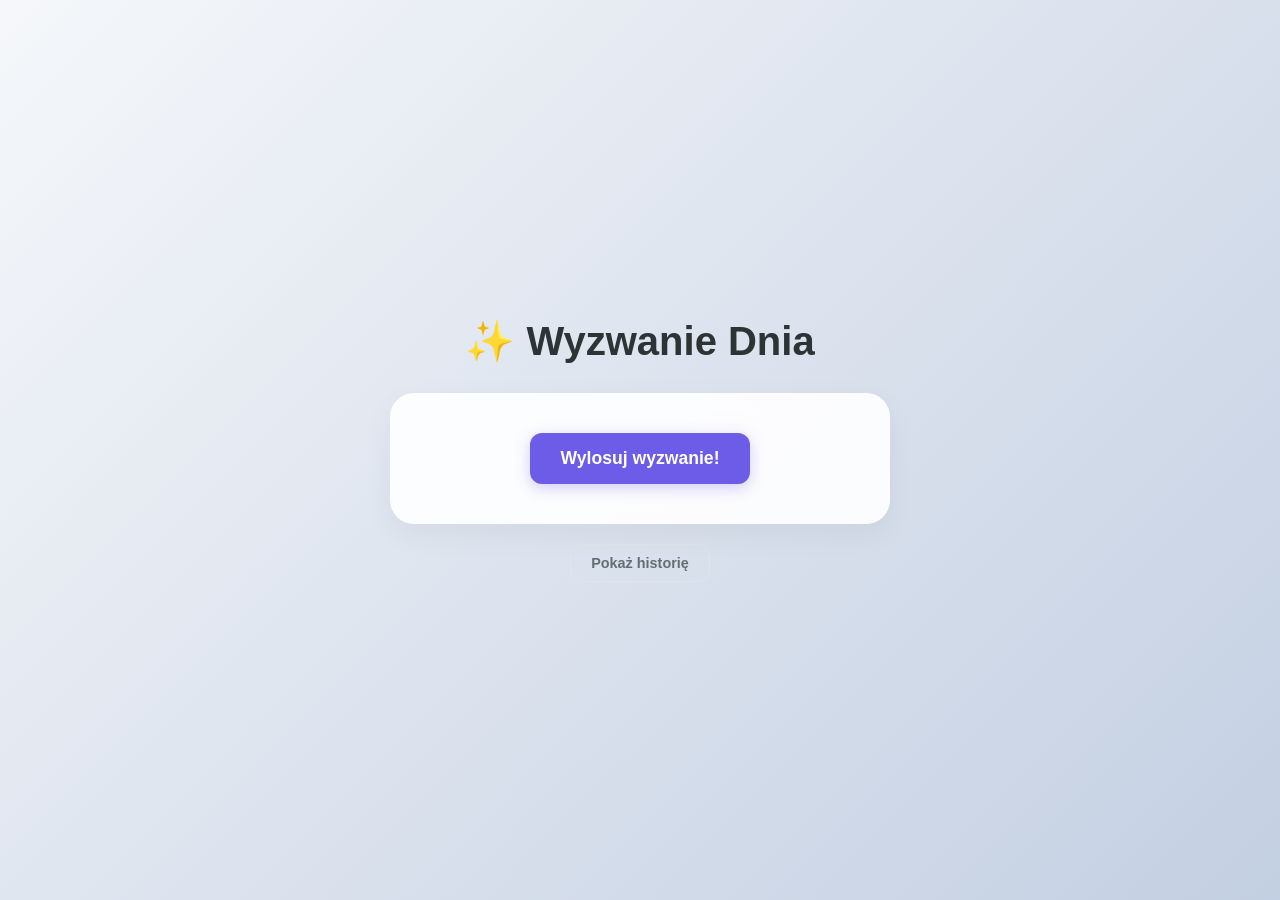
==== index.html @ ec8c8484 "Skonczona praca" ====
<!DOCTYPE html>
<html lang="pl">
<head>
    <meta charset="UTF-8">
    <meta name="viewport" content="width=device-width, initial-scale=1.0">
    <title>Wyzwanie Dnia | Daily Challenge</title>
    <link rel="stylesheet" href="style.css">
</head>
<body>

    <div class="container">
        <header>
            <h1>✨ Wyzwanie Dnia</h1>
            <p id="timer"></p>
            <br>
        </header>

        <main>
            
            <div id="draw-section">
                <button id="draw-btn" class="btn-primary">Wylosuj wyzwanie!</button>
            </div>

            <div id="challenge-display" class="hidden">
                <div class="challenge-box">
                    <p id="challenge-text">Twoje wyzwanie pojawi się tutaj...</p>
                </div>
                
                <div class="action-buttons">
                    <button id="complete-btn" class="btn-success">Ukończone! ✅</button>
                </div>
                <p id="congrats-msg" class="hidden">Gratulacje! Wyzwanie wykonane 🎉</p>
            </div>
        </main>

        <section class="history-section">
            <button id="toggle-history" class="btn-secondary">Pokaż historię</button>
            <div id="history-list-container" class="hidden">
                <h3>Ukończone wyzwania:</h3>
                <ul id="history-list">
                </ul>
            </div>
        </section>
    </div>

    <script src="script.js"></script>
</body>
</html>
---- style.css ----
* {
    margin: 0;
    padding: 0;
    box-sizing: border-box;
}

body {
    font-family: 'Inter', sans-serif;
    background: linear-gradient(135deg, #f5f7fa 0%, #c3cfe2 100%);
    min-height: 100vh;
    display: flex;
    justify-content: center;
    align-items: center;
    color: #2d3436;
    padding: 20px;
}

.container {
    width: 100%;
    max-width: 500px;
    text-align: center;
    animation: fadeIn 0.8s ease-out;
}

h1 {
    font-weight: 800;
    font-size: 2.5rem;
    margin-bottom: 10px;
    color: #2d3436;
}

main {
    background: rgba(255, 255, 255, 0.9);
    padding: 40px;
    border-radius: 24px;
    box-shadow: 0 10px 30px rgba(0, 0, 0, 0.05);
    backdrop-filter: blur(10px);
    margin-bottom: 20px;
    transition: transform 0.3s ease;
}

.challenge-box {
    margin: 20px 0;
    padding: 20px;
    border-radius: 15px;
    background: #f9f9f9;
    min-height: 80px;
    display: flex;
    justify-content: center;
    align-items: center;
}

#challenge-text {
    font-size: 1.2rem;
    font-weight: 600;
    line-height: 1.4;
}

.completed-text {
    text-decoration: underline #00b894;
    color: #00b894;
    transition: all 0.5s ease;
}

button {
    cursor: pointer;
    border: none;
    border-radius: 12px;
    font-weight: 600;
    font-family: inherit;
    transition: all 0.3s ease;
    outline: none;
}

.btn-primary {
    background: #6c5ce7;
    color: white;
    padding: 15px 30px;
    font-size: 1.1rem;
    box-shadow: 0 4px 15px rgba(108, 92, 231, 0.3);
}

.btn-primary:hover {
    background: #a29bfe;
    transform: translateY(-2px);
}

.btn-success {
    background: #00b894;
    color: white;
    padding: 12px 25px;
}

.btn-success:hover {
    background: #55efc4;
}

.btn-secondary {
    background: transparent;
    color: #636e72;
    padding: 10px 20px;
    border: 1px solid #dfe6e9;
    font-size: 0.9rem;
}

.btn-secondary:hover {
    background: #dfe6e9;
}

.history-section {
    margin-top: 20px;
}

#history-list {
    list-style: none;
    margin-top: 15px;
    text-align: left;
    padding: 10px;
}

#history-list li {
    background: white;
    margin-bottom: 8px;
    padding: 10px 15px;
    border-radius: 8px;
    font-size: 0.9rem;
    border-left: 4px solid #00b894;
    animation: slideIn 0.3s ease-out;
}

#congrats-msg {
    color: #00b894;
    font-weight: bold;
    margin-top: 15px;
}
.hidden {
    display: none;
}   

@media (max-width: 480px) {
    h1 { font-size: 1.8rem; }
    .card { padding: 25px; }
    .btn-primary { width: 100%; }
}
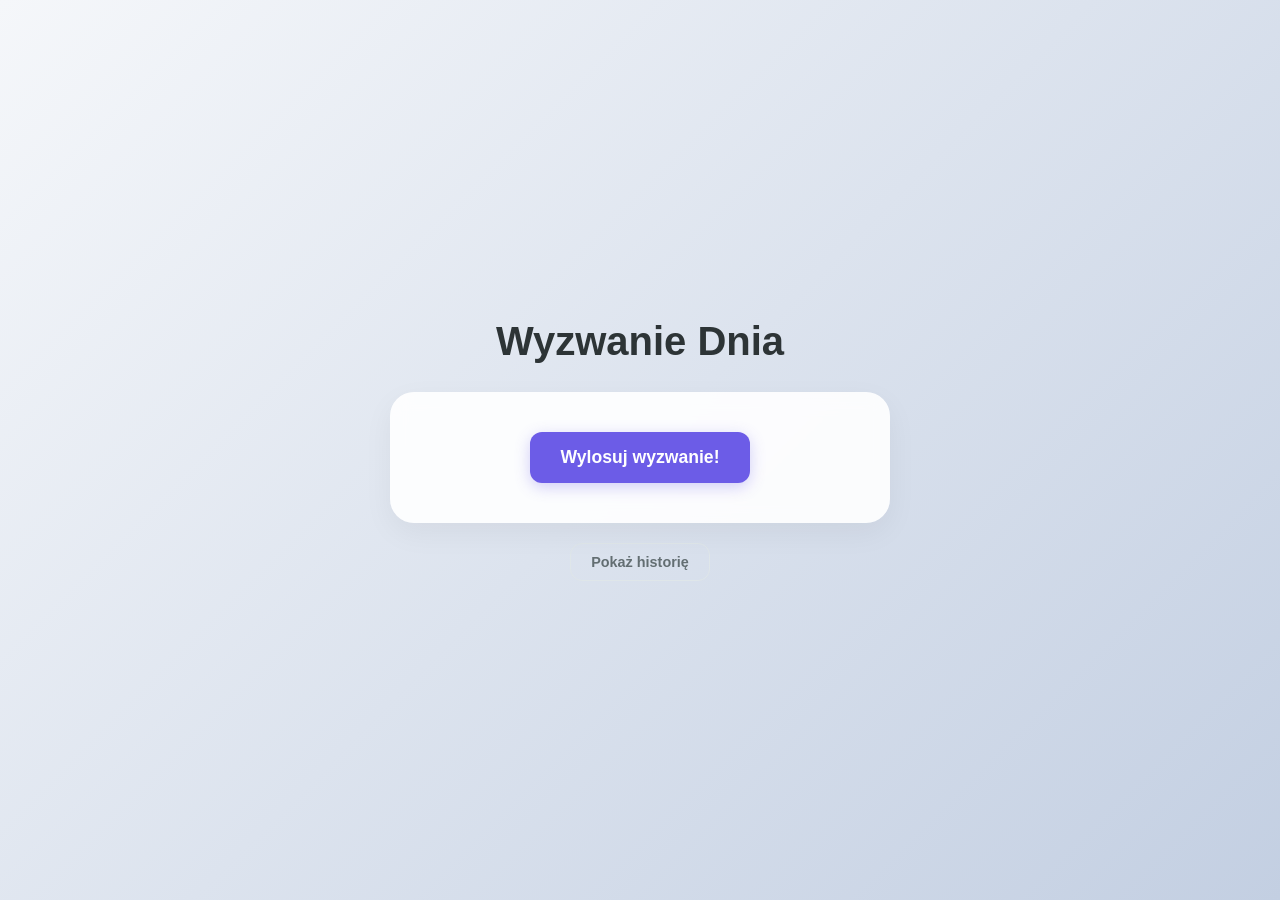
==== commit 13cca221: "poprawki odblokwanie sprawdzania dnia zeby losowanie dzialo sie tylko raz na dzien" ====
--- a/index.html
+++ b/index.html
@@ -10,7 +10,7 @@
 
     <div class="container">
         <header>
-            <h1>✨ Wyzwanie Dnia</h1>
+            <h1> Wyzwanie Dnia</h1>
             <p id="timer"></p>
             <br>
         </header>
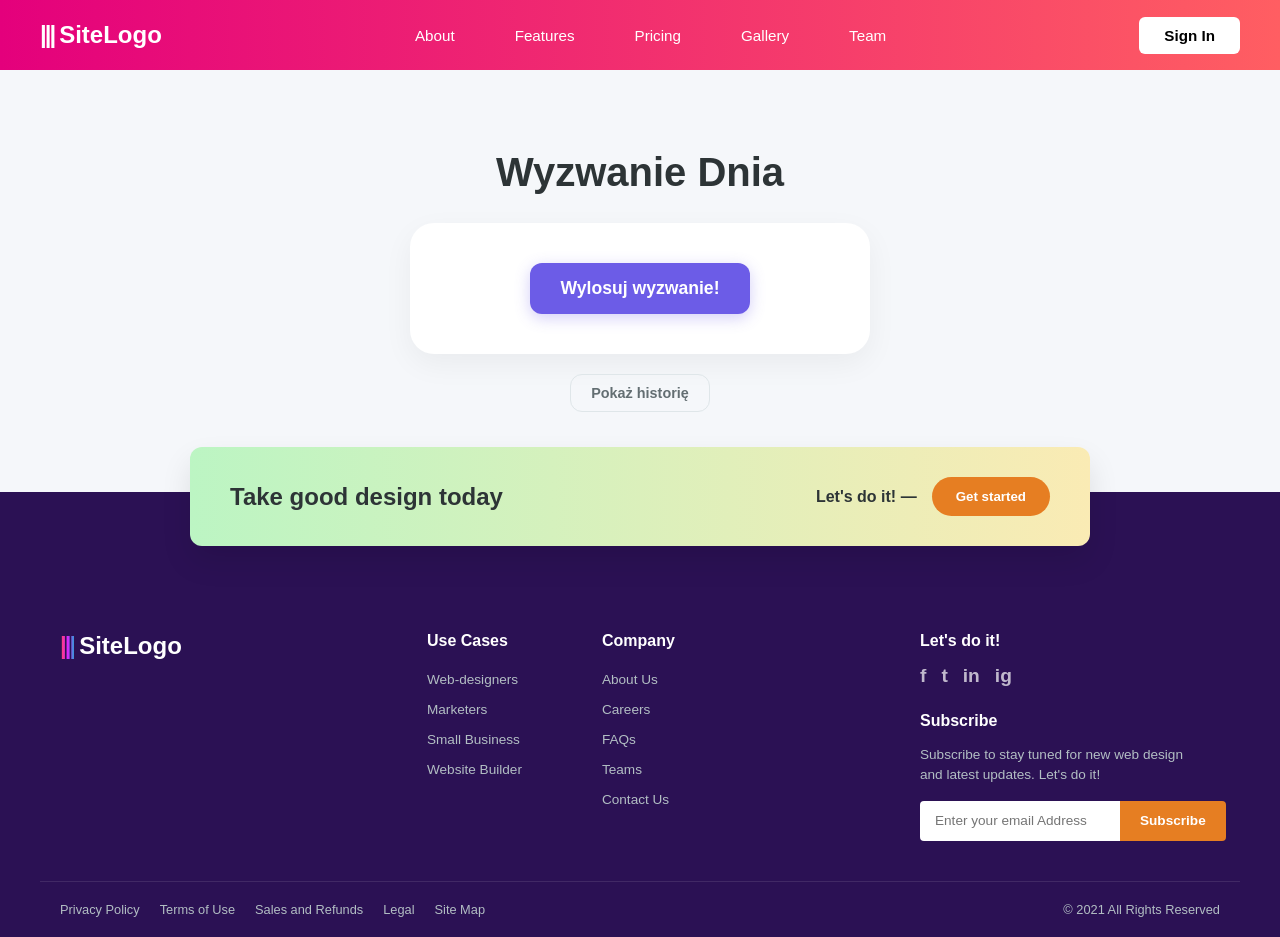
==== commit dea9ad26: "dodanie stron logowania i dodatkow na stronie glownej" ====
--- a/index.html
+++ b/index.html
@@ -8,15 +8,32 @@
 </head>
 <body>
 
+    <!-- NOWY NAGŁÓWEK -->
+    <header class="site-header">
+        <div class="header-container">
+            <div class="logo">
+                <span class="logo-bars">|||</span> SiteLogo
+            </div>
+            <nav class="site-nav">
+                <a href="#">About</a>
+                <a href="#">Features</a>
+                <a href="#">Pricing</a>
+                <a href="#">Gallery</a>
+                <a href="#">Team</a>
+            </nav>
+            <button class="btn-signin"><a href="auth.html">Sign In</a></button>
+        </div>
+    </header>
+
+    <!-- GŁÓWNA APLIKACJA -->
     <div class="container">
-        <header>
-            <h1> Wyzwanie Dnia</h1>
+        <div class="app-header">
+            <h1>Wyzwanie Dnia</h1>
             <p id="timer"></p>
             <br>
-        </header>
+        </div>
 
         <main>
-            
             <div id="draw-section">
                 <button id="draw-btn" class="btn-primary">Wylosuj wyzwanie!</button>
             </div>
@@ -31,6 +48,7 @@
                 </div>
                 <p id="congrats-msg" class="hidden">Gratulacje! Wyzwanie wykonane 🎉</p>
             </div>
+            
         </main>
 
         <section class="history-section">
@@ -43,6 +61,73 @@
         </section>
     </div>
 
+    <footer class="site-footer">
+        <div class="footer-banner">
+            <h2 class="banner-title">Take good design today</h2>
+            <div class="banner-action">
+                <span>Let's do it! —</span>
+                <button class="btn-get-started">Get started</button>
+            </div>
+        </div>
+
+        <div class="footer-content">
+            <div class="footer-logo-section">
+                <div class="logo">
+                    <span class="logo-bars-colors">|||</span> SiteLogo
+                </div>
+            </div>
+
+            <div class="footer-links">
+                <div class="link-column">
+                    <h4>Use Cases</h4>
+                    <ul>
+                        <li><a href="#">Web-designers</a></li>
+                        <li><a href="#">Marketers</a></li>
+                        <li><a href="#">Small Business</a></li>
+                        <li><a href="#">Website Builder</a></li>
+                    </ul>
+                </div>
+                <div class="link-column">
+                    <h4>Company</h4>
+                    <ul>
+                        <li><a href="#">About Us</a></li>
+                        <li><a href="#">Careers</a></li>
+                        <li><a href="#">FAQs</a></li>
+                        <li><a href="#">Teams</a></li>
+                        <li><a href="#">Contact Us</a></li>
+                    </ul>
+                </div>
+            </div>
+
+            <div class="footer-subscribe">
+                <h4>Let's do it!</h4>
+                <div class="social-icons">
+                    <a href="#">f</a>
+                    <a href="#">t</a>
+                    <a href="#">in</a>
+                    <a href="#">ig</a>
+                </div>
+                <h4>Subscribe</h4>
+                <p>Subscribe to stay tuned for new web design<br>and latest updates. Let's do it!</p>
+                <form class="subscribe-form" onsubmit="event.preventDefault();">
+                    <input type="email" placeholder="Enter your email Address" required>
+                    <button type="submit">Subscribe</button>
+                </form>
+            </div>
+        </div>
+
+        <div class="footer-bottom">
+            <div class="bottom-links">
+                <a href="#">Privacy Policy</a>
+                <a href="#">Terms of Use</a>
+                <a href="#">Sales and Refunds</a>
+                <a href="#">Legal</a>
+                <a href="#">Site Map</a>
+            </div>
+            <p class="copyright">© 2021 All Rights Reserved</p>
+        </div>
+    </footer>
+
     <script src="script.js"></script>
 </body>
 </html>
--- a/style.css
+++ b/style.css
@@ -1,28 +1,106 @@
+/* --- BAZOWE USTAWIENIA --- */
 * {
     margin: 0;
     padding: 0;
     box-sizing: border-box;
 }
+a {
+    text-decoration: none;
+    color: black;
+}
 
 body {
     font-family: 'Inter', sans-serif;
-    background: linear-gradient(135deg, #f5f7fa 0%, #c3cfe2 100%);
+    background: #f5f7fa;
     min-height: 100vh;
     display: flex;
-    justify-content: center;
-    align-items: center;
-    color: #2d3436;
-    padding: 20px;
-}
-
+    flex-direction: column; /* Zmiana układu na kolumnowy */
+    color: #2d3436;
+}
+
+/* --- NOWY NAGŁÓWEK --- */
+.site-header {
+    background: linear-gradient(90deg, #e4007c 0%, #ff5e62 100%);
+    padding: 0 40px;
+    color: white;
+}
+
+.header-container {
+    max-width: 1200px;
+    margin: 0 auto;
+    display: flex;
+    justify-content: space-between;
+    align-items: center;
+    height: 70px;
+}
+
+.logo {
+    font-size: 1.5rem;
+    font-weight: 700;
+    display: flex;
+    align-items: center;
+    gap: 5px;
+}
+
+.logo-bars {
+    letter-spacing: -2px;
+    font-weight: 900;
+}
+
+.site-nav {
+    display: flex;
+    gap: 30px;
+}
+
+.site-nav a {
+    color: white;
+    text-decoration: none;
+    font-weight: 500;
+    font-size: 0.95rem;
+    transition: all 0.3s ease; /* Zmienione z 'opacity' na 'all', żeby kolor tła też płynnie przechodził */
+    padding: 8px 15px; /* Dodany padding, żeby tło miało ładny kształt */
+    border-radius: 4px;
+}
+
+.site-nav a:hover {
+    background: white; /* Białe tło po najechaniu */
+    color: #e4007c;    /* Tekst zmienia kolor na kolor nagłówka (ciemny róż) */
+    opacity: 1;        /* Upewniamy się, że nie ma przezroczystości */
+}
+
+.site-nav a.active-nav {
+    background: white;
+    color: #2d3436;
+    padding: 5px 15px;
+    border-radius: 4px;
+}
+
+.btn-signin {
+    background: white;
+    color: #2d3436;
+    padding: 10px 25px;
+    border-radius: 6px;
+    font-weight: 600;
+    font-size: 0.95rem;
+}
+
+.btn-signin:hover {
+    background: #f1f2f6;
+    transform: none;
+}
+
+/* --- ORYGINALNA APLIKACJA WYZWANIA DNIA --- */
 .container {
     width: 100%;
     max-width: 500px;
     text-align: center;
     animation: fadeIn 0.8s ease-out;
-}
-
-h1 {
+    margin: 60px auto; /* Centruje aplikację pomiędzy headerem a footerem */
+    flex-grow: 1; /* Pozwala kontenerowi zająć resztę miejsca na ekranie */
+    padding: 20px;
+}
+
+.app-header h1 {
     font-weight: 800;
     font-size: 2.5rem;
     margin-bottom: 10px;
@@ -30,11 +108,10 @@
 }
 
 main {
-    background: rgba(255, 255, 255, 0.9);
+    background: white; /* Zmiana z przezroczystości na pełny biały dla lepszego kontrastu */
     padding: 40px;
     border-radius: 24px;
     box-shadow: 0 10px 30px rgba(0, 0, 0, 0.05);
-    backdrop-filter: blur(10px);
     margin-bottom: 20px;
     transition: transform 0.3s ease;
 }
@@ -80,7 +157,7 @@
     box-shadow: 0 4px 15px rgba(108, 92, 231, 0.3);
 }
 
-.btn-primary:hover {
+.btn-primary:hover:not(:disabled) {
     background: #a29bfe;
     transform: translateY(-2px);
 }
@@ -91,7 +168,7 @@
     padding: 12px 25px;
 }
 
-.btn-success:hover {
+.btn-success:hover:not(:disabled) {
     background: #55efc4;
 }
 
@@ -105,6 +182,11 @@
 
 .btn-secondary:hover {
     background: #dfe6e9;
+}
+
+button:disabled {
+    opacity: 0.6;
+    cursor: not-allowed;
 }
 
 .history-section {
@@ -125,7 +207,6 @@
     border-radius: 8px;
     font-size: 0.9rem;
     border-left: 4px solid #00b894;
-    animation: slideIn 0.3s ease-out;
 }
 
 #congrats-msg {
@@ -137,8 +218,388 @@
     display: none;
 }   
 
+/* --- NOWA STOPKA --- */
+.site-footer {
+    background-color: #2b1154; /* Ciemny fiolet */
+    color: white;
+    position: relative;
+    padding-top: 100px; /* Miejsce na nachodzący baner */
+}
+
+/* Nachodzący Baner */
+.footer-banner {
+    background: linear-gradient(90deg, #bcf5c3 0%, #faebb4 100%);
+    color: #2d3436;
+    border-radius: 12px;
+    padding: 30px 40px;
+    display: flex;
+    justify-content: space-between;
+    align-items: center;
+    max-width: 900px;
+    width: 90%;
+    position: absolute;
+    top: -45px; /* Wyciąga baner ponad stopkę */
+    left: 50%;
+    transform: translateX(-50%);
+    box-shadow: 0 15px 30px rgba(0,0,0,0.1);
+}
+
+.banner-title {
+    font-size: 1.5rem;
+    font-weight: 800;
+}
+
+.banner-action {
+    display: flex;
+    align-items: center;
+    gap: 15px;
+    font-weight: 600;
+}
+
+.btn-get-started {
+    background: #e67e22; /* Pomarańczowy/żółty */
+    color: white;
+    padding: 12px 24px;
+    border-radius: 25px;
+    font-weight: 600;
+}
+
+/* Główna treść stopki */
+.footer-content {
+    max-width: 1200px;
+    margin: 0 auto;
+    padding: 40px 20px;
+    display: flex;
+    justify-content: space-between;
+    flex-wrap: wrap;
+    gap: 30px;
+}
+
+.footer-logo-section .logo-bars-colors {
+    color: transparent;
+    background: linear-gradient(90deg, #ff4d4d, #e81cff, #3498db);
+    -webkit-background-clip: text;
+    letter-spacing: -2px;
+    font-weight: 900;
+}
+
+.footer-links {
+    display: flex;
+    gap: 80px;
+}
+
+.link-column h4 {
+    font-size: 1rem;
+    margin-bottom: 20px;
+    font-weight: 600;
+}
+
+.link-column ul {
+    list-style: none;
+}
+
+.link-column ul li {
+    margin-bottom: 12px;
+}
+
+.link-column ul li a {
+    color: #b2bec3;
+    text-decoration: none;
+    font-size: 0.85rem;
+    transition: color 0.3s;
+}
+
+.link-column ul li a:hover {
+    color: white;
+}
+
+.footer-subscribe {
+    max-width: 300px;
+}
+
+.footer-subscribe h4 {
+    margin-bottom: 15px;
+    font-size: 1rem;
+}
+
+.social-icons {
+    display: flex;
+    gap: 15px;
+    margin-bottom: 25px;
+}
+
+.social-icons a {
+    color: white;
+    text-decoration: none;
+    font-weight: bold;
+    font-size: 1.2rem;
+    opacity: 0.7;
+}
+
+.social-icons a:hover {
+    opacity: 1;
+}
+
+.footer-subscribe p {
+    color: #b2bec3;
+    font-size: 0.85rem;
+    line-height: 1.5;
+    margin-bottom: 15px;
+}
+
+.subscribe-form {
+    display: flex;
+    height: 40px;
+}
+
+.subscribe-form input {
+    flex-grow: 1;
+    padding: 0 15px;
+    border: none;
+    border-radius: 4px 0 0 4px;
+    outline: none;
+    font-family: inherit;
+    font-size: 0.85rem;
+}
+
+.subscribe-form button {
+    background: #e67e22;
+    color: white;
+    border-radius: 0 4px 4px 0;
+    padding: 0 20px;
+    font-size: 0.85rem;
+}
+
+/* Dolny pasek */
+.footer-bottom {
+    border-top: 1px solid rgba(255,255,255,0.1);
+    max-width: 1200px;
+    margin: 0 auto;
+    padding: 20px;
+    display: flex;
+    justify-content: space-between;
+    align-items: center;
+    font-size: 0.8rem;
+    color: #b2bec3;
+    flex-wrap: wrap;
+    gap: 15px;
+}
+
+.bottom-links {
+    display: flex;
+    gap: 20px;
+}
+
+.bottom-links a {
+    color: #b2bec3;
+    text-decoration: none;
+}
+
+.bottom-links a:hover {
+    color: white;
+}
+
+/* --- RESPONSYWNOŚĆ --- */
+@media (max-width: 900px) {
+    .site-header { padding: 0 20px; }
+    .site-nav { display: none; /* Ukrywamy nav na tel dla uproszczenia */ }
+    
+    .footer-banner {
+        flex-direction: column;
+        text-align: center;
+        gap: 15px;
+    }
+    
+    .footer-content {
+        flex-direction: column;
+    }
+    
+    .footer-links {
+        gap: 40px;
+        flex-wrap: wrap;
+    }
+}
 @media (max-width: 480px) {
-    h1 { font-size: 1.8rem; }
-    .card { padding: 25px; }
+    .app-header h1 { font-size: 1.8rem; }
+    main { padding: 25px; }
     .btn-primary { width: 100%; }
+    .footer-bottom { flex-direction: column; text-align: center; }
+    .bottom-links { flex-wrap: wrap; justify-content: center; }
+}
+/* --- STYLE STRONY LOGOWANIA / REJESTRACJI --- */
+.auth-page {
+    background-color: #f8f9fa;
+    display: flex;
+    justify-content: center;
+    align-items: center;
+    min-height: 100vh;
+}
+
+.auth-container {
+    width: 100%;
+    max-width: 1000px;
+    padding: 20px;
+}
+
+.auth-card {
+    background: white;
+    border-radius: 24px;
+    border: 1px solid #dfe6e9;
+    display: flex;
+    padding: 60px;
+    gap: 40px;
+    min-height: 600px;
+}
+
+.auth-form-section {
+    flex: 1;
+    text-align: left;
+}
+
+.auth-logo-circle {
+    width: 45px;
+    height: 45px;
+    background-color: #d1d4d7;
+    border-radius: 50%;
+    margin-bottom: 25px;
+}
+
+.auth-form-section h1 {
+    font-size: 2rem;
+    font-weight: 600;
+    margin-bottom: 8px;
+    color: #2d3436;
+}
+
+.auth-subtitle {
+    color: #636e72;
+    margin-bottom: 40px;
+    font-size: 0.95rem;
+}
+
+.auth-subtitle a {
+    color: #2d3436;
+    font-weight: 600;
+}
+
+/* Formularz */
+.form-row {
+    display: flex;
+    gap: 20px;
+    margin-bottom: 20px;
+}
+
+.form-group {
+    flex: 1;
+    display: flex;
+    flex-direction: column;
+    gap: 8px;
+    margin-bottom: 20px;
+}
+
+.form-group label {
+    font-size: 0.85rem;
+    color: #636e72;
+}
+
+.form-group input {
+    border: 1px solid #dfe6e9;
+    border-radius: 12px;
+    padding: 12px 15px;
+    font-size: 1rem;
+    outline: none;
+    transition: border-color 0.3s;
+}
+
+.form-group input:focus {
+    border-color: #b2bec3;
+}
+
+.full-width {
+    width: 100%;
+}
+
+.form-hint {
+    font-size: 0.8rem;
+    color: #636e72;
+    margin-bottom: 20px;
+}
+
+.checkbox-group {
+    display: flex;
+    align-items: center;
+    gap: 10px;
+    font-size: 0.9rem;
+    margin-bottom: 40px;
+}
+
+/* Stopka formularza */
+.form-footer {
+    display: flex;
+    justify-content: space-between;
+    align-items: center;
+}
+
+.link-secondary {
+    color: #2d3436;
+    text-decoration: underline;
+    font-weight: 600;
+    font-size: 0.9rem;
+}
+
+.btn-create-account {
+    background-color: #c4c4c4; /* Szary jak na wizualizacji */
+    color: white;
+    padding: 12px 35px;
+    border-radius: 25px;
+    font-size: 1rem;
+    border: none;
+}
+
+/* Sekcja ilustracji */
+.auth-illustration-section {
+    flex: 0.8;
+    display: flex;
+    justify-content: center;
+    align-items: center;
+}
+
+.abstract-shape {
+    width: 100%;
+    max-width: 300px;
+}
+
+/* Dolna nawigacja pod kartą */
+.auth-bottom-nav {
+    display: flex;
+    justify-content: space-between;
+    margin-top: 15px;
+    padding: 0 10px;
+    color: #636e72;
+    font-size: 0.8rem;
+}
+
+.bottom-helper-links {
+    display: flex;
+    gap: 20px;
+}
+
+.bottom-helper-links a {
+    color: #636e72;
+    text-decoration: none;
+}
+
+/* Responsywność */
+@media (max-width: 850px) {
+    .auth-card {
+        flex-direction: column;
+        padding: 40px 20px;
+    }
+    .auth-illustration-section {
+        display: none; /* Ukrywamy ilustrację na małych ekranach */
+    }
+    .form-row {
+        flex-direction: column;
+        gap: 0;
+    }
 }
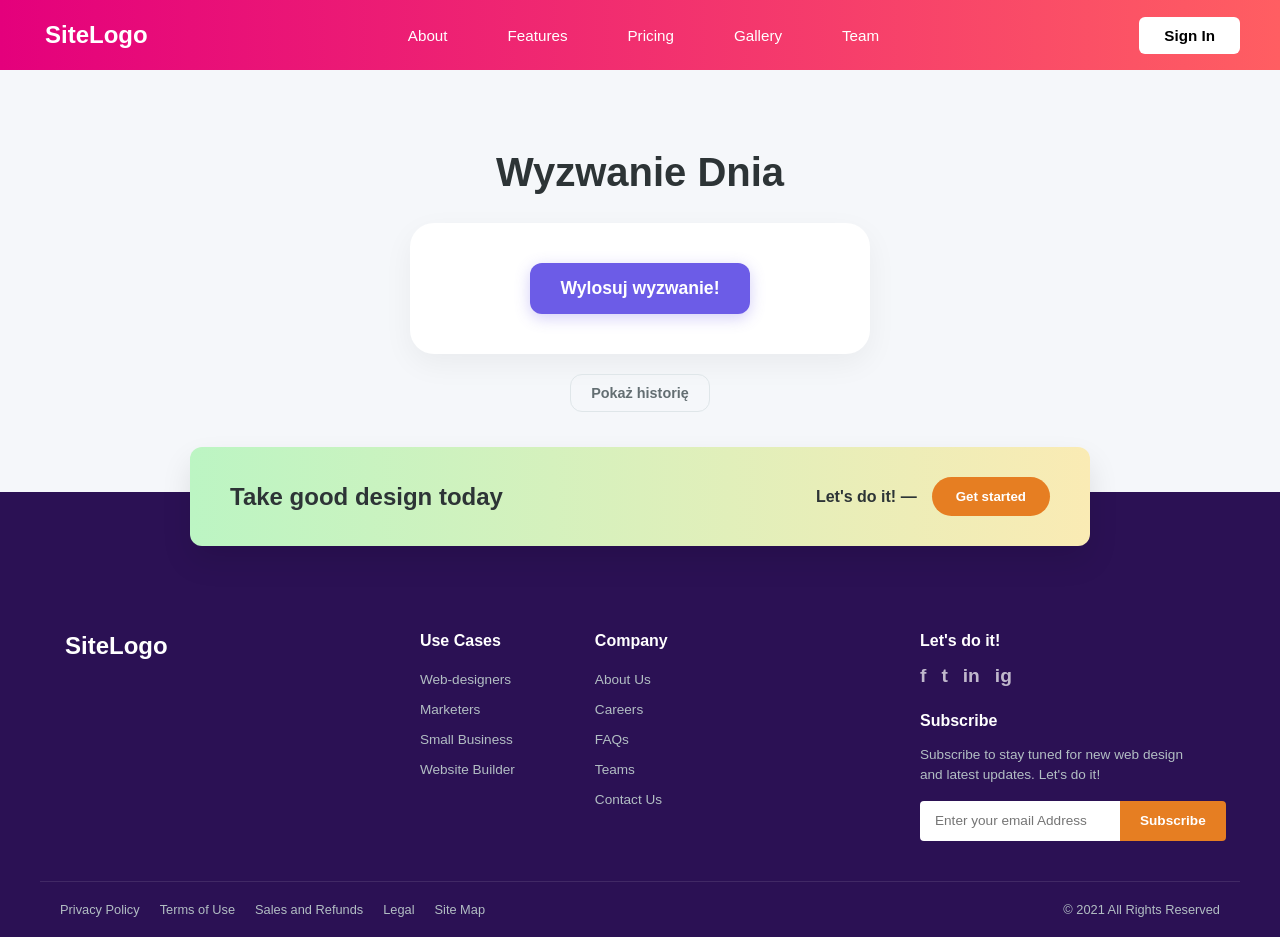
==== commit a087b835: "lekkie poprawki" ====
--- a/index.html
+++ b/index.html
@@ -12,7 +12,7 @@
     <header class="site-header">
         <div class="header-container">
             <div class="logo">
-                <span class="logo-bars">|||</span> SiteLogo
+                <span class="logo-bars"></span> SiteLogo
             </div>
             <nav class="site-nav">
                 <a href="#">About</a>
@@ -21,7 +21,7 @@
                 <a href="#">Gallery</a>
                 <a href="#">Team</a>
             </nav>
-            <button class="btn-signin"><a href="auth.html">Sign In</a></button>
+            <button class="btn-signin" id="SignInBtn"><a href="register.html">Sign In</a></button>
         </div>
     </header>
 
@@ -35,7 +35,7 @@
 
         <main>
             <div id="draw-section">
-                <button id="draw-btn" class="btn-primary">Wylosuj wyzwanie!</button>
+                <button id="draw-btn" class="btn-primary" onclick="losujWyzwanie()">Wylosuj wyzwanie!</button>
             </div>
 
             <div id="challenge-display" class="hidden">
@@ -44,7 +44,7 @@
                 </div>
                 
                 <div class="action-buttons">
-                    <button id="complete-btn" class="btn-success">Ukończone! ✅</button>
+                    <button id="complete-btn" class="btn-success" onclick="ukonczWyzwanie()">Ukończone! ✅</button>
                 </div>
                 <p id="congrats-msg" class="hidden">Gratulacje! Wyzwanie wykonane 🎉</p>
             </div>
@@ -52,7 +52,7 @@
         </main>
 
         <section class="history-section">
-            <button id="toggle-history" class="btn-secondary">Pokaż historię</button>
+            <button id="toggle-history" class="btn-secondary" onclick="pokazHistorie()">Pokaż historię</button>
             <div id="history-list-container" class="hidden">
                 <h3>Ukończone wyzwania:</h3>
                 <ul id="history-list">
@@ -73,7 +73,7 @@
         <div class="footer-content">
             <div class="footer-logo-section">
                 <div class="logo">
-                    <span class="logo-bars-colors">|||</span> SiteLogo
+                    <span class="logo-bars-colors"></span> SiteLogo
                 </div>
             </div>
 
